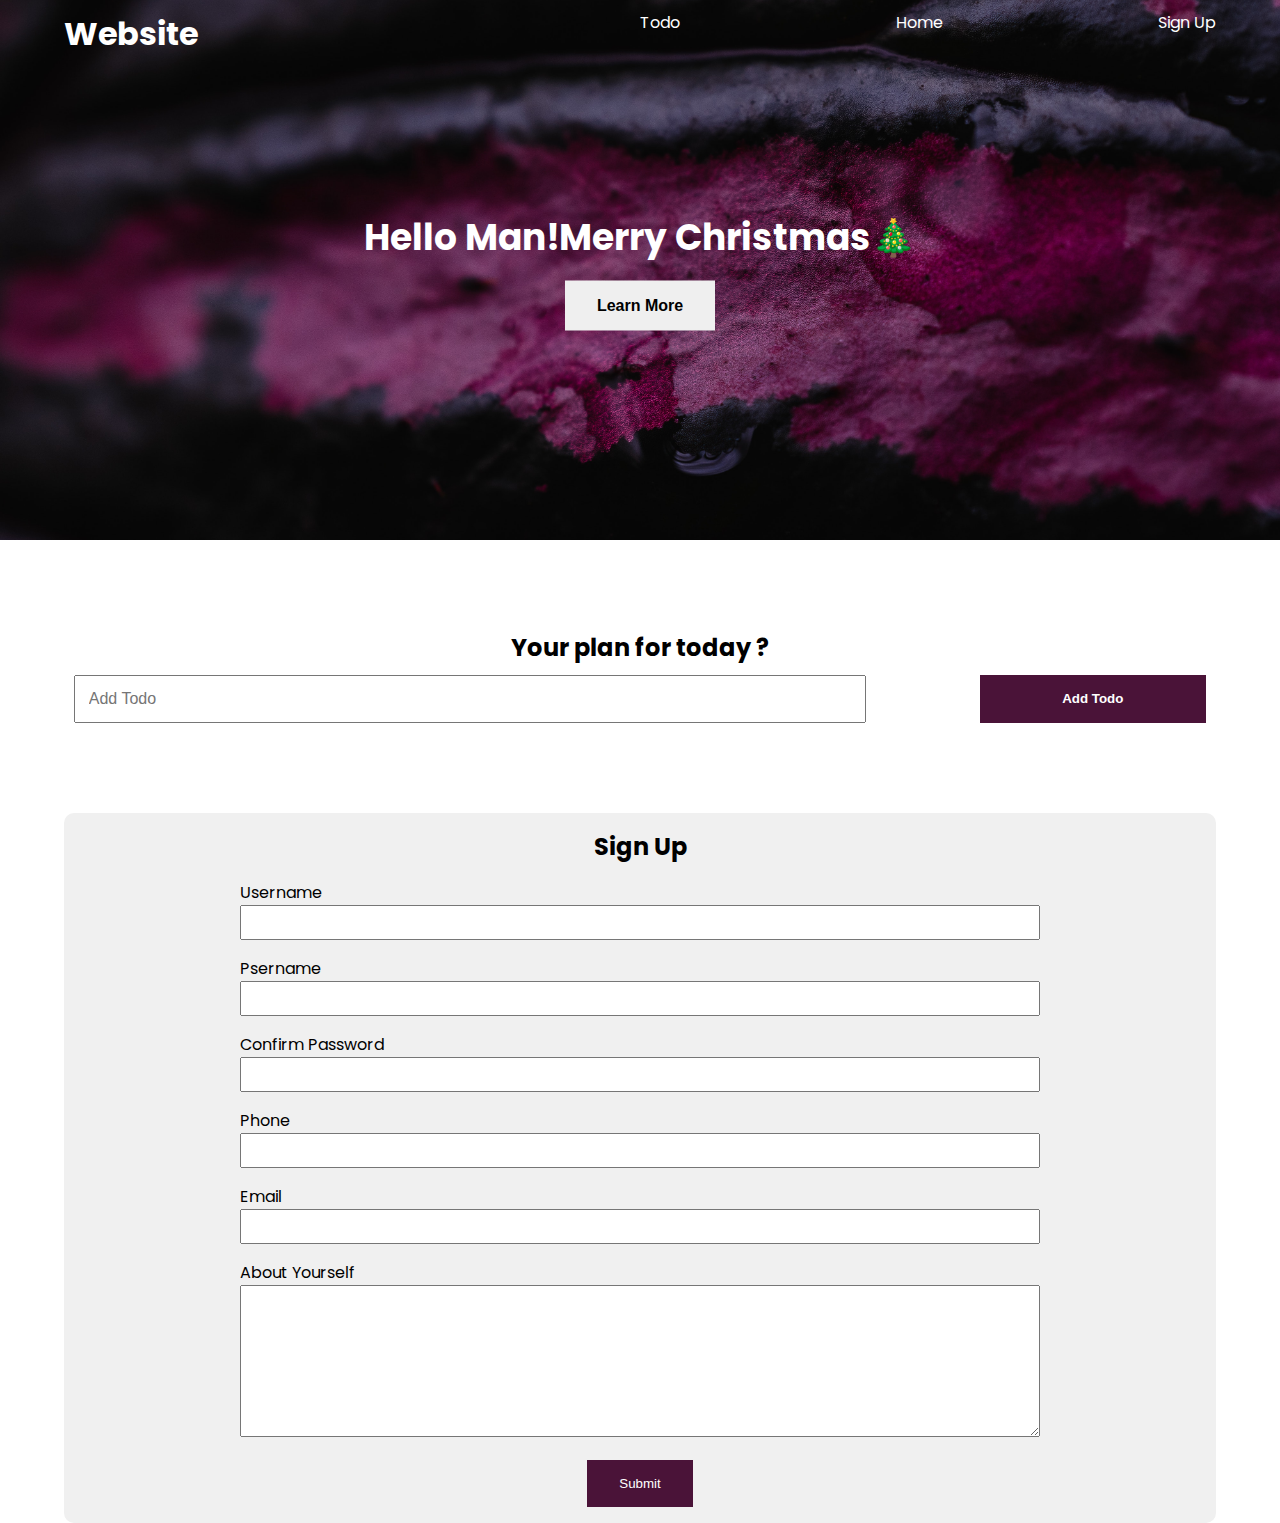
==== index.html @ ecd76b6a "initial commit" ====
<!DOCTYPE html>
<html lang="en">
  <head>
    <meta charset="UTF-8" />
    <meta http-equiv="X-UA-Compatible" content="IE=edge" />
    <meta name="viewport" content="width=device-width, initial-scale=1.0" />
    <script src="script8.js" defer></script>
    <link rel="stylesheet" href="style.css" />
    <title>SIMPLE WEBPAGE</title>
  </head>
  <body>
    <header class="header">
      <nav class="nav container">
        <h1 class="logo">Website</h1>
        <ul class="nav-items">
          <li class="nav-item"><a href="">Todo</a></li>
          <li class="nav-item"><a href="#home">Home</a></li>
          <li class="nav-item"><a href="">Sign Up</a></li>
        </ul>
      </nav>
      <div class="headline">
        <h2 id="main-heading">
          Manage your tasks <span style="display: none">Hello</span>
        </h2>
        <button class="btn btn-headline">Learn More</button>
      </div>
    </header>
    <section class="section-todo container">
      <h2>Your plan for today ?</h2>
      <form class="form-todo" action="">
        <input type="text" name="" placeholder="Add Todo" />
        <input type="submit" name="" class="btn" value="Add Todo" />
      </form>
    </section>
    <section class="section-signup container">
      <h2>Sign Up</h2>
      <form class="signup-form">
        <div class="form-group">
          <label for="username">Username</label>
          <input type="text" name="username" id="username" />
        </div>
        <div class="form-group">
          <label for="password">Psername</label>
          <input type="password" name="password" id="password" />
        </div>
        <div class="form-group">
          <label for="confirmPassword">Confirm Password</label>
          <input type="password" name="confirmPassword" id="confirmPassword" />
        </div>
        <div class="form-group">
          <label for="phone">Phone</label>
          <input type="text" name="phone" id="phone" />
        </div>
        <div class="form-group">
          <label for="email">Email</label>
          <input type="email" name="email" id="email" />
        </div>
        <div class="form-group">
          <label for="about">About Yourself</label>
          <textarea
            type="text"
            name="about"
            id="about"
            cols="30"
            rows="10"
          ></textarea>
        </div>
        <button type="submit" class="btn signup-btn">Submit</button>
      </form>
    </section>
  </body>
</html>
---- style.css ----
@import url('https://fonts.googleapis.com/css2?family=Poppins:wght@100;200;300;400;500;600;700;800;900&display=swap');

*{
    box-sizing: border-box;
    padding: 0;
    margin: 0;
}

body{
    font-family: 'Poppins', sans-serif;   
}
a{
    text-decoration: none;
    color: white;
}
.header{
    position: relative;
    min-height: 60vh;
    background: url(bg-image.jpg);
    background-position: center;
    background-size: cover;
    background-repeat: no-repeat;
    color: white;
}

.container{
    max-width: 1200px;
    width: 90%;
    margin: auto;
    padding-top: 10px;
}
.nav{
    height: 8vh;
    display: flex;
    justify-content: space-between;
    align-self: center;
}
.nav-items{
    width: 50%;
    display: flex;
    list-style-type: none;
    justify-content: space-between;
}
.headline{
    text-align: center;
    position: absolute;
    top: 50%;
    left: 50%;
    transform: translate(-50%, -50%);
}
.btn{
    display: inline-block;
    outline: none;
    border: none;
    cursor: pointer;
}
.btn-headline{
    padding: 1rem 2rem;
    margin-top: 1rem;
    font-size: 1rem;
    font-weight: 600;
}

.section-todo{
    margin-top: 5rem;
    text-align: center;
}
.form-todo{
    /* border: 2px solid black; */
    min-height: 5vh;
    display: flex;
    justify-content: space-between;
    padding: 10px;
}

.form-todo input{
    min-height: 100%;
}
.form-todo input[type="text"]{
    width: 70%;
    padding: 0.8rem;
    font-size: 1rem;
    font-family: 600;
}
.form-todo input[type="submit"]{
    width: 20%;
    background-color: #4a1338;
    color: white;
    font-weight: bold;
}

.section-signup{
    margin-top: 5rem;
    text-align: center;
    background: rgb(240, 240, 240);
    border-radius: 10px;
    padding: 1rem;
}
.signup-form{
    max-width: 800px;
    width: 95%;
    text-align: left;
    margin: auto;
}
.signup-form label{
    display: block;
}
.signup-form input{
    display: block;
    width: 100%;
    padding: 0.5rem;
}
.form-group{
    margin-top: 1rem;
}
.signup-form textarea{
    width: 100%;
}
.signup-btn{
    background: #4a1338;
    color: white;
    padding: 1rem 2rem;
    display: block;
    margin: auto;
    margin-top: 1rem;
}
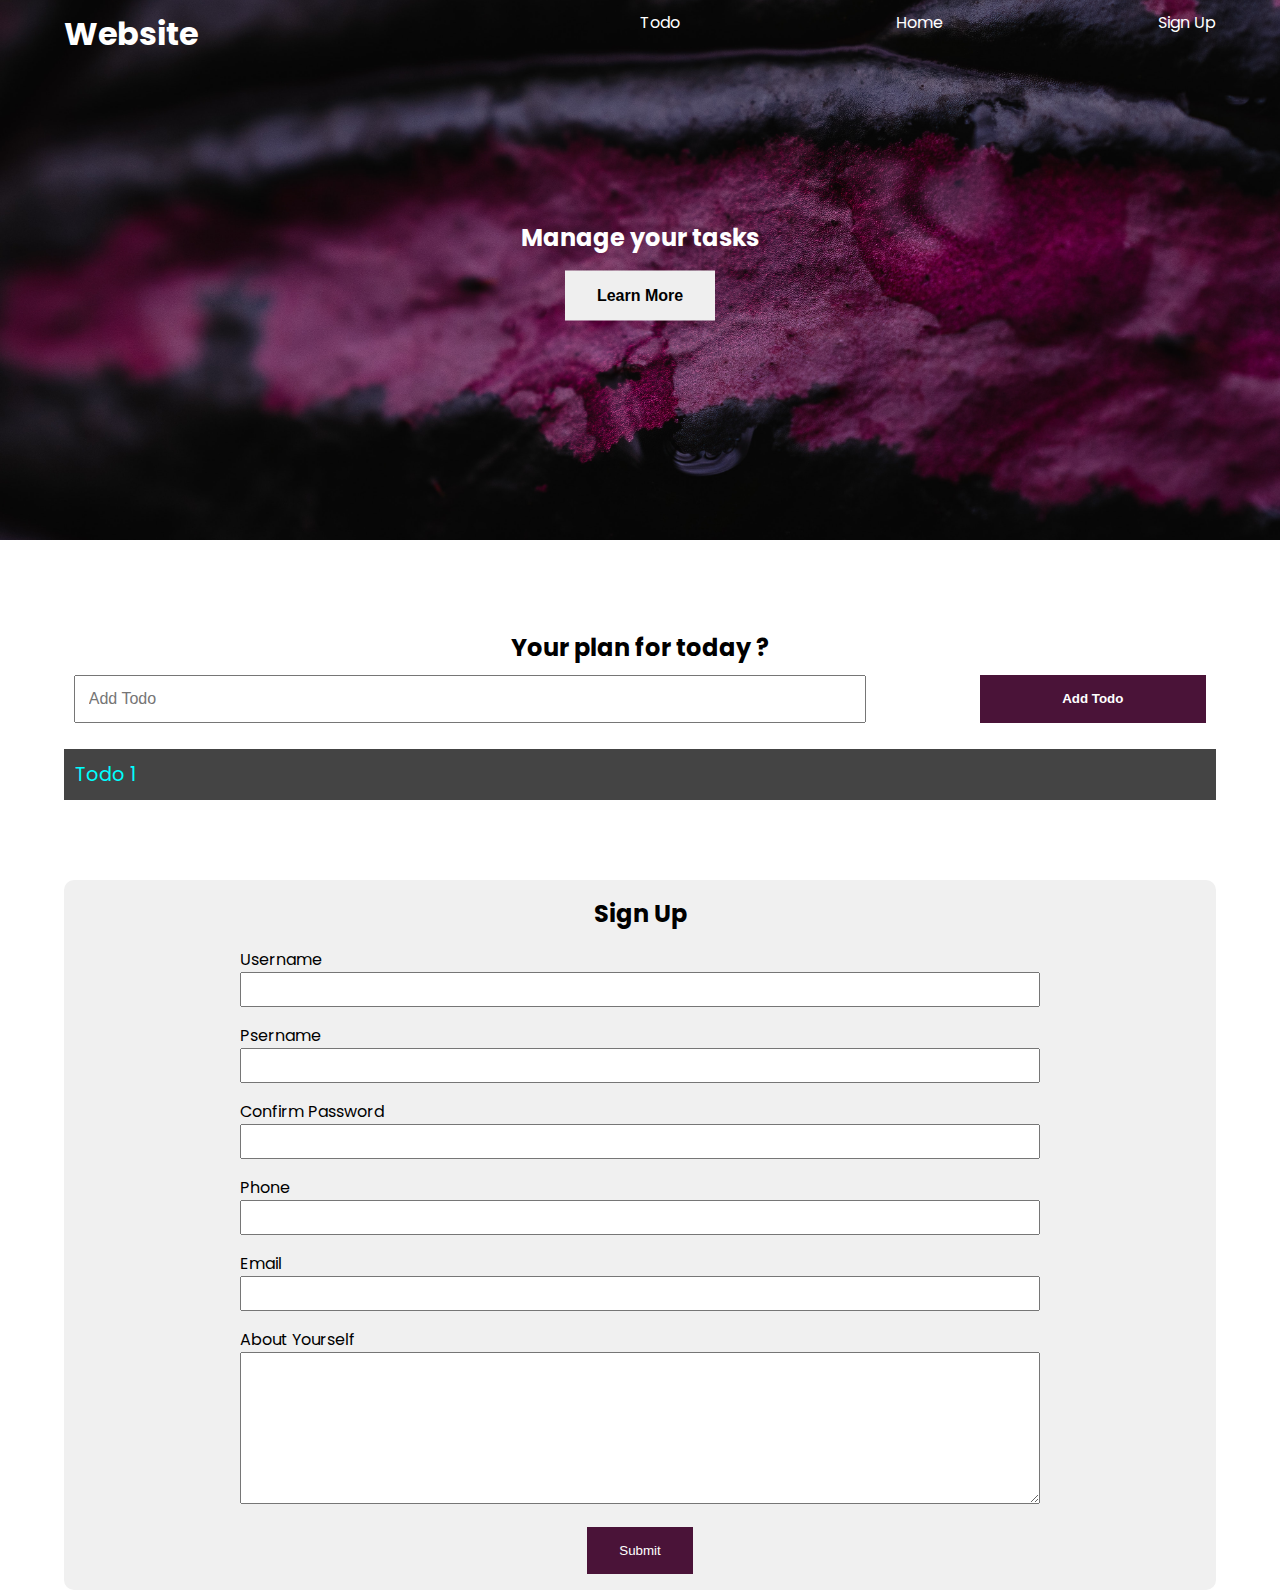
==== commit f8d58ad7: "second commit" ====
--- a/index.html
+++ b/index.html
@@ -4,7 +4,7 @@
     <meta charset="UTF-8" />
     <meta http-equiv="X-UA-Compatible" content="IE=edge" />
     <meta name="viewport" content="width=device-width, initial-scale=1.0" />
-    <script src="script8.js" defer></script>
+    <script src="script12.js" defer></script>
     <link rel="stylesheet" href="style.css" />
     <title>SIMPLE WEBPAGE</title>
   </head>
@@ -31,7 +31,11 @@
         <input type="text" name="" placeholder="Add Todo" />
         <input type="submit" name="" class="btn" value="Add Todo" />
       </form>
+      <ul class="todo-list">
+        <li>Todo 1</li>
+      </ul>
     </section>
+
     <section class="section-signup container">
       <h2>Sign Up</h2>
       <form class="signup-form">
--- a/style.css
+++ b/style.css
@@ -123,4 +123,18 @@
     display: block;
     margin: auto;
     margin-top: 1rem;
+}
+
+.todo-list{
+    text-align: left;
+    font-size: 1.2rem;
+    list-style-type: none;
+    
+}
+.todo-list li{
+    background-color: #444;
+    color: cyan;
+    padding: 0.7rem;
+    margin-top: 1rem;
+    text-transform: capitalize;
 }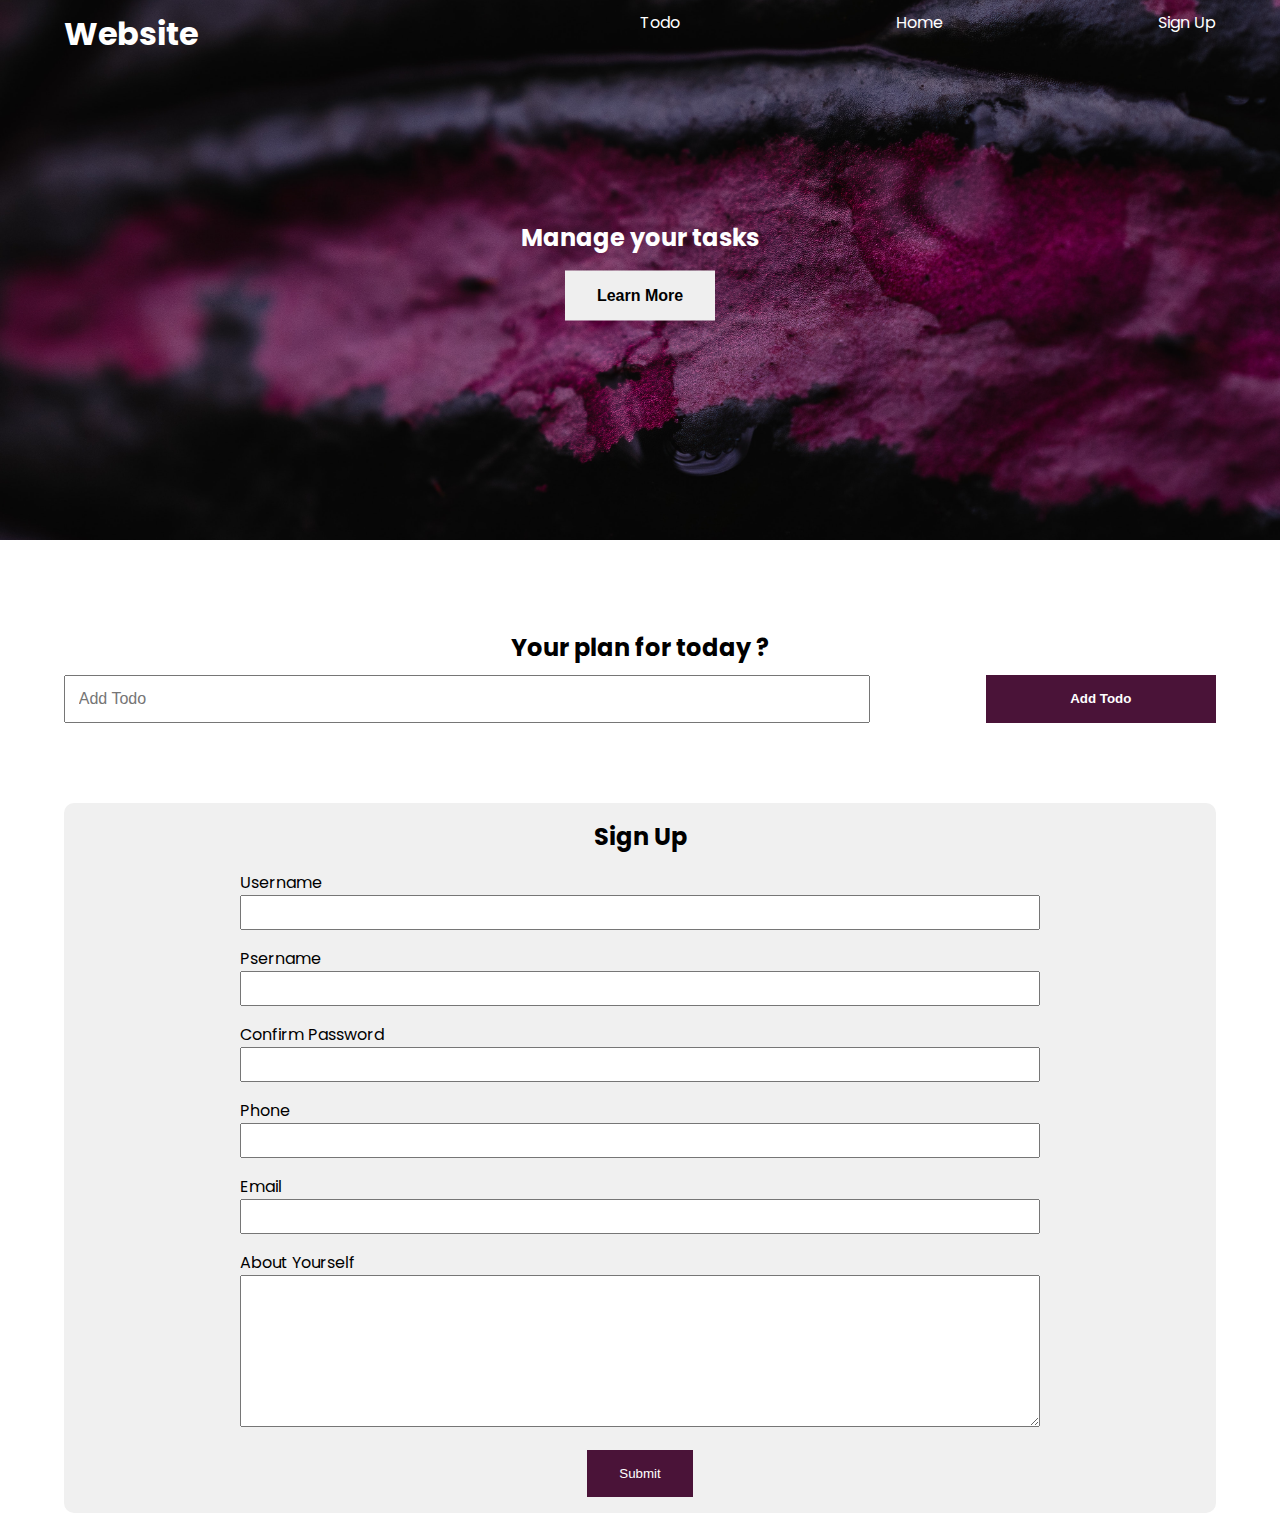
==== commit 2c6f852c: "More on event" ====
--- a/index.html
+++ b/index.html
@@ -4,7 +4,7 @@
     <meta charset="UTF-8" />
     <meta http-equiv="X-UA-Compatible" content="IE=edge" />
     <meta name="viewport" content="width=device-width, initial-scale=1.0" />
-    <script src="script12.js" defer></script>
+    <script src="script13.js" defer></script>
     <link rel="stylesheet" href="style.css" />
     <title>SIMPLE WEBPAGE</title>
   </head>
@@ -32,7 +32,7 @@
         <input type="submit" name="" class="btn" value="Add Todo" />
       </form>
       <ul class="todo-list">
-        <li>Todo 1</li>
+
       </ul>
     </section>
 
--- a/style.css
+++ b/style.css
@@ -70,7 +70,8 @@
     min-height: 5vh;
     display: flex;
     justify-content: space-between;
-    padding: 10px;
+    /* padding: 10px; */
+    margin-top: 10px;
 }
 
 .form-todo input{
@@ -133,8 +134,18 @@
 }
 .todo-list li{
     background-color: #444;
-    color: cyan;
+    color: #fff;
     padding: 0.7rem;
     margin-top: 1rem;
     text-transform: capitalize;
+    display: flex;
+    justify-content: space-between;
+    align-items: center;
+}
+.todo-btn{
+    padding: 0.5rem;
+    font-size: 1rem;
+    font-weight: bold;
+    cursor: pointer;
+
 }